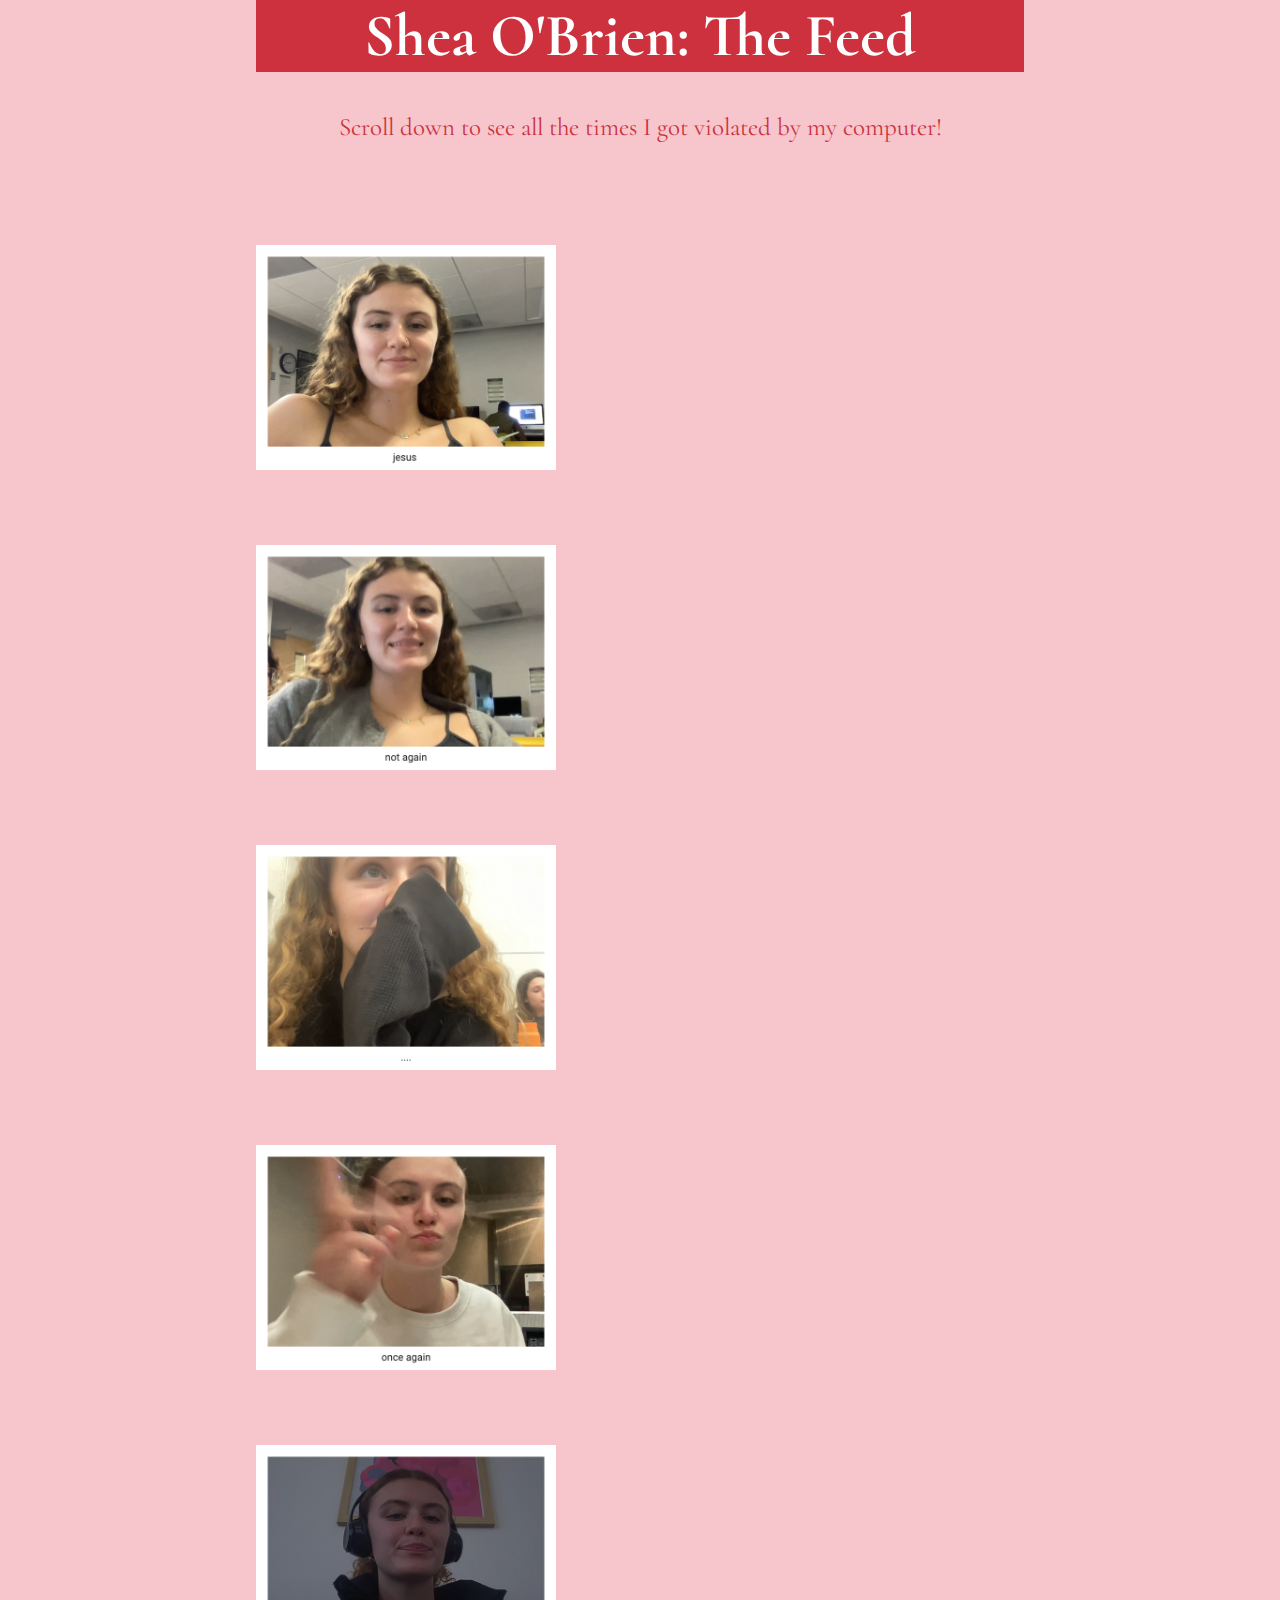
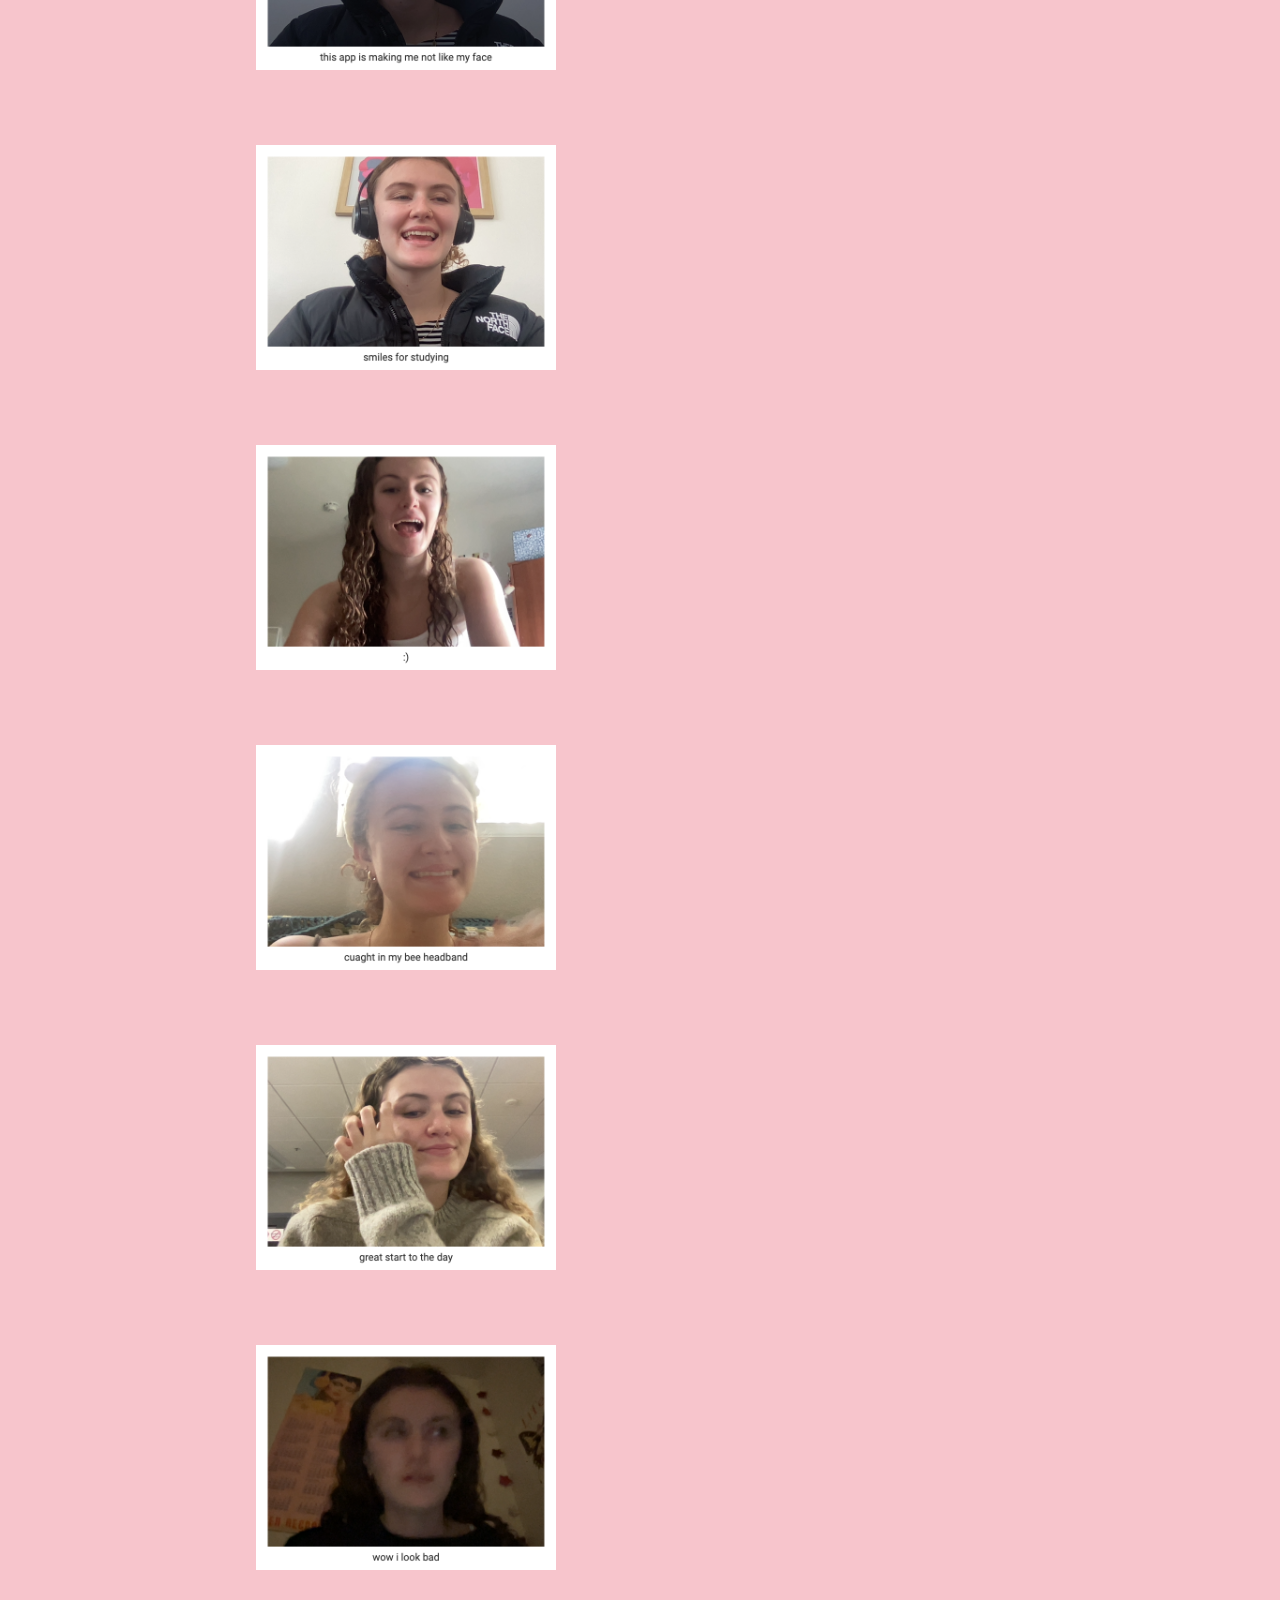
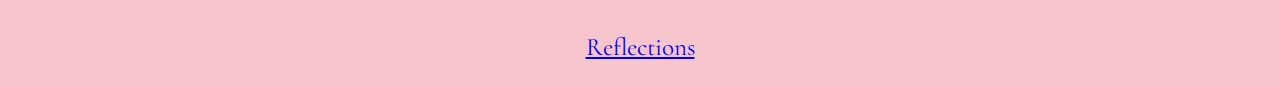
==== index.html @ 1f591c4f "send to server" ====
<html lang="en">
<head>
    <meta charset="UTF-8">
    <meta name="viewport" content="width=device-width, initial-scale=1.0">
    <title>Document</title>
    <link rel="preconnect" href="https://fonts.googleapis.com">
    <link rel="preconnect" href="https://fonts.gstatic.com" crossorigin>
    <link href="https://fonts.googleapis.com/css2?family=Cormorant:ital,wght@1,300&display=swap" rel="stylesheet">
<link rel="stylesheet" href="style.css">
<link rel="stylesheet" href="refelctions.idex.html">

<body>
    <h1>Shea O'Brien: The Feed</h1>
    <p>Scroll down to see all the times I got violated by my computer!</p>
    <div class="container"></div>
    <div class="one">
    <img src="images/glanceback copy/2024-01-29 copy.png" alt="jesus" width="300px"></div>
    <div class="two">
    <img src="images/glanceback copy/2024-01-29.png" alt="words" width="300px"></div>
    <div class="three">
    <img src="images/glanceback copy/2024-01-30.png" alt="words" width="300px"></div>
    <div class="four">
        <img src="images/glanceback copy/2024-01-31.png" alt="words" width="300px"></div>
    <div class="five">
         <img src="images/glanceback copy/2024-02-01 copy.png" alt="words" width="300px"></div>
    <div class="six">
         <img src="images/glanceback copy/2024-02-01.png" alt="words" width="300px"></div>
    <div class="seven">
         <img src="images/glanceback copy/2024-02-03.png" alt="words" width="300px"></div>
    <div class="eight">
         <img src="images/glanceback copy/2024-02-04.png" alt="words" width="300px"></div>
    <div class="nine">
        <img src="images/glanceback copy/download.png" alt="words" width="300px"></div>
     <div class="ten">
        <img src="images/glanceback copy/2024-01-26.png" alt="words" width="300px"></div>  
        
     <p>          
      <a href="refelctions.idex.html">Reflections</a>
     </p> 
</body>
</html>
---- style.css ----
body{
    width: 60%;
    margin: auto;
    background-color: #F7C5CC;
    font-family: 'Cormorant', serif;
}

.container{
    padding: 20px;
    display: flex;
    justify-content: space-between;
}

a:visited{
    color: #ffffff;
    text-decoration: none;
}

footer a {
    text-decoration: none;
  }

  footer a:hover {
    text-decoration: none;
    color: #f4f1f1;
  }

h1{
background-color: #CC313D;
color: #ffffff;
font-size: 60px;
text-align: center;
font: bold;
}

p{
    color: #CC313D;
    font-size: 25px;
    text-align: center;
}

.one{
    display: flex;
    justify-content: right;
    align-items: center;
    width: 300px;
    height: 300px;
}

.two{
    display: flex;
    justify-content: right;
    align-items: center;
    width: 300px;
    height: 300px;
}

.three{
    display: flex;
    justify-content: right;
    align-items: center;
    width: 300px;
    height: 300px;
}

.four{
    display: flex;
    justify-content: right;
    align-items: center;
    width: 300px;
    height: 300px;
}

.five{
    display: flex;
    justify-content: right;
    align-items: center;
    width: 300px;
    height: 300px;
}

.six{
    display: flex;
    justify-content: right;
    align-items: center;
    width: 300px;
    height: 300px;
}

.seven{
    display: flex;
    justify-content: right;
    align-items: center;
    width: 300px;
    height: 300px;
}

.eight{
    display: flex;
    justify-content: right;
    align-items: center;
    width: 300px;
    height: 300px;
}

.nine{
    display: flex;
    justify-content: right;
    align-items: center;
    width: 300px;
    height: 300px;
}

.ten{
    display: flex;
    justify-content: right;
    align-items: center;
    width: 300px;
    height: 300px;
}
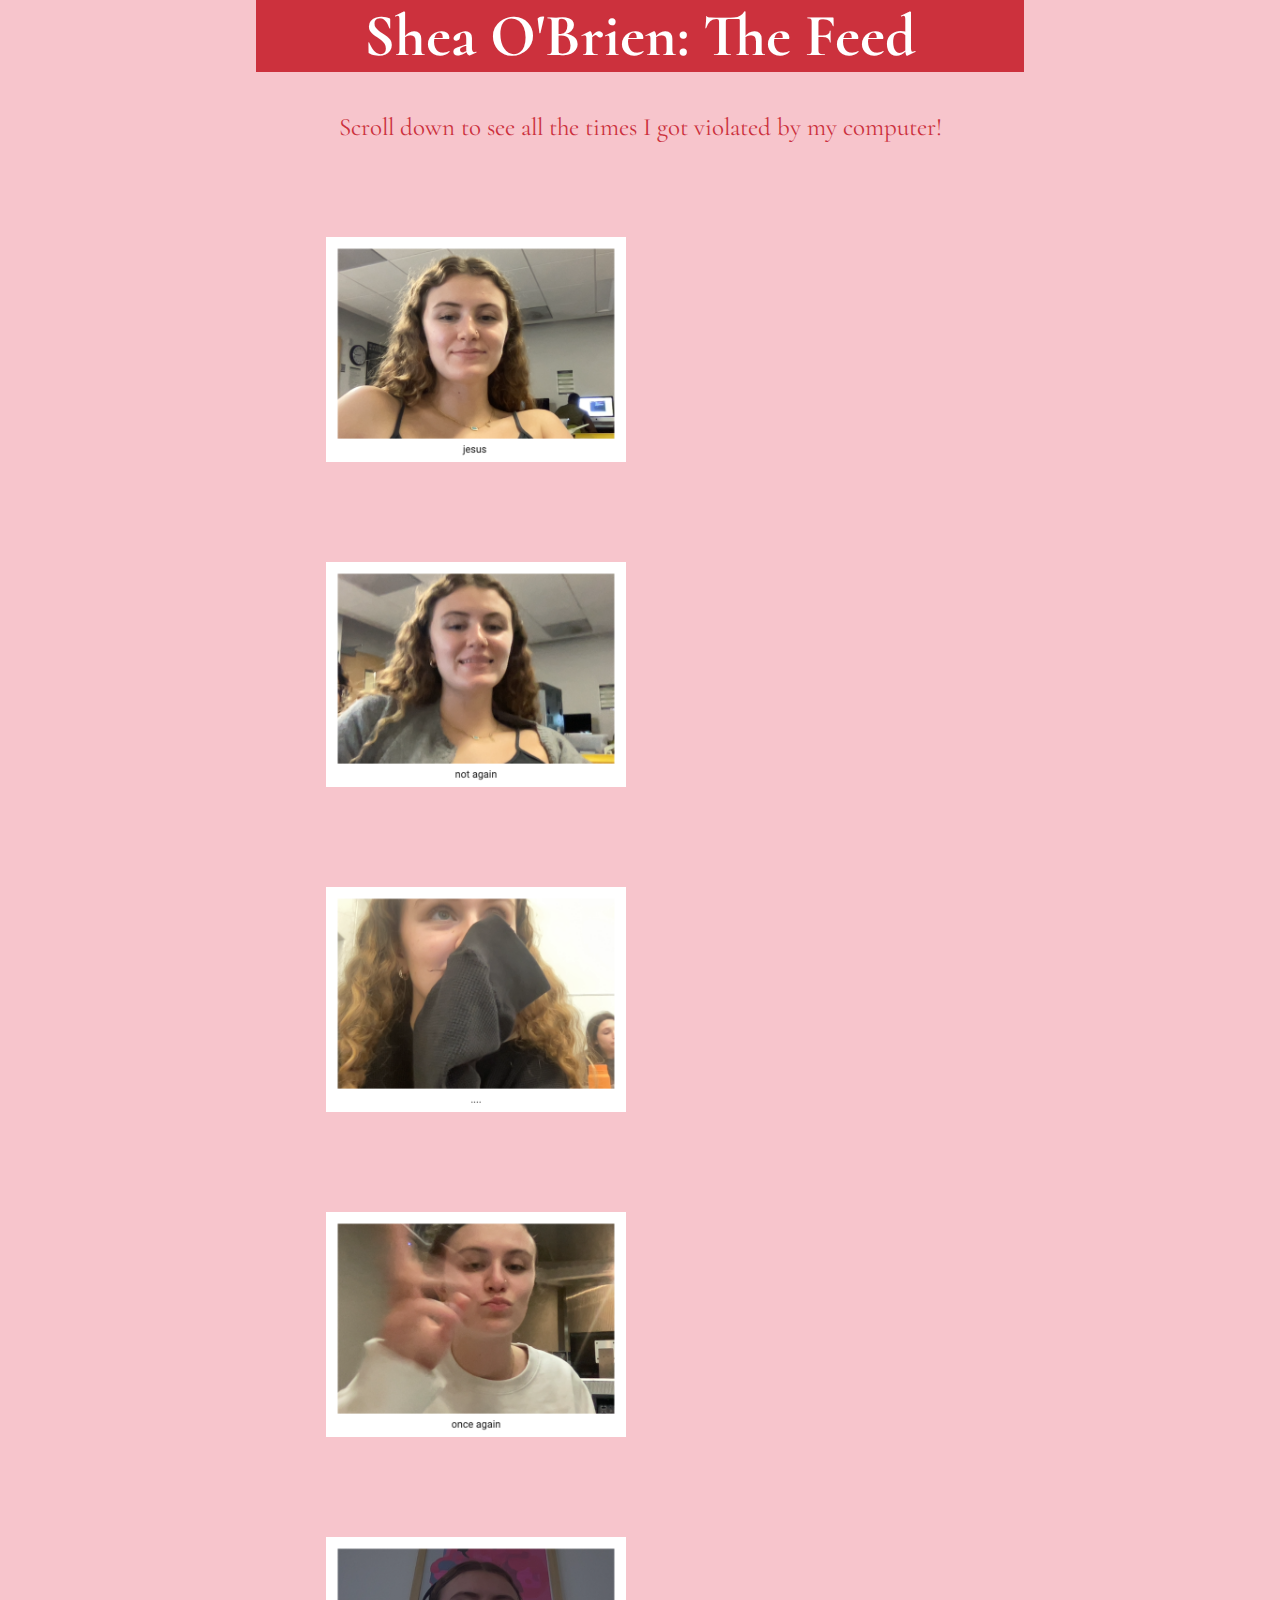
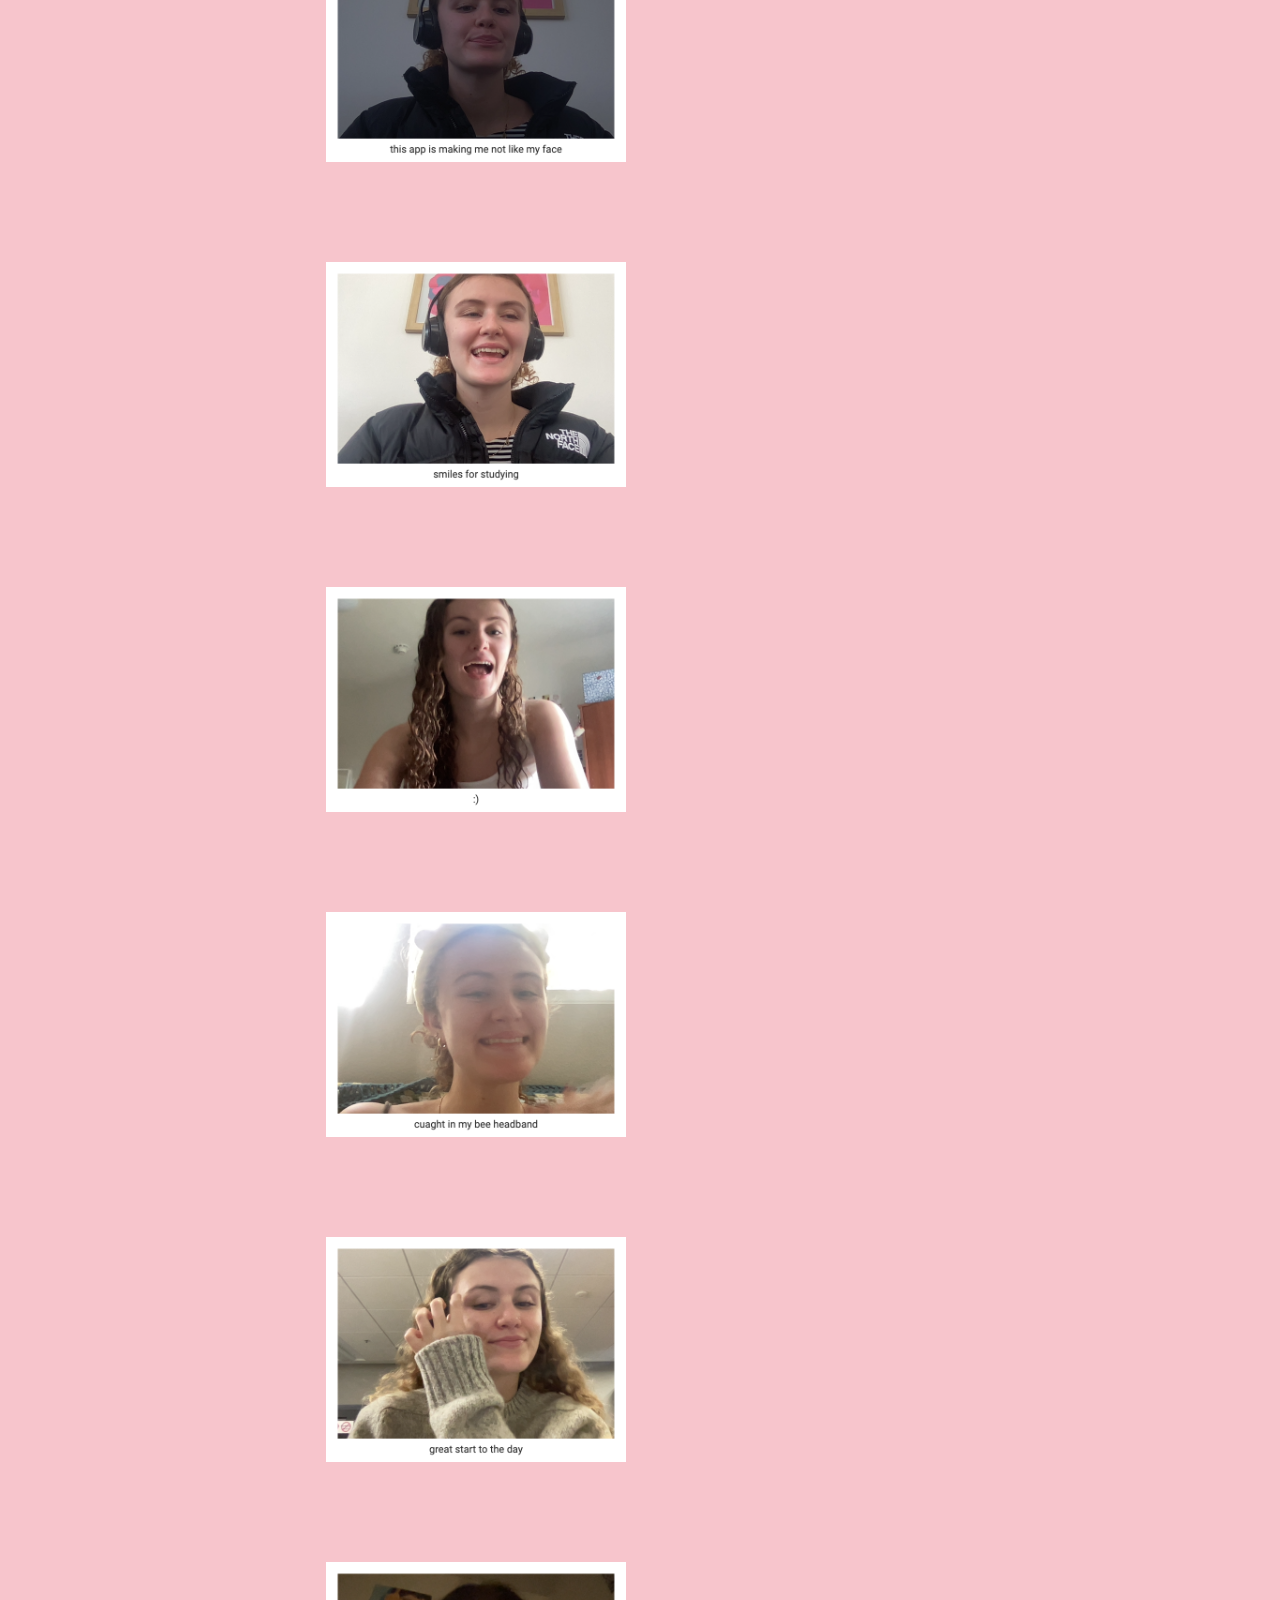
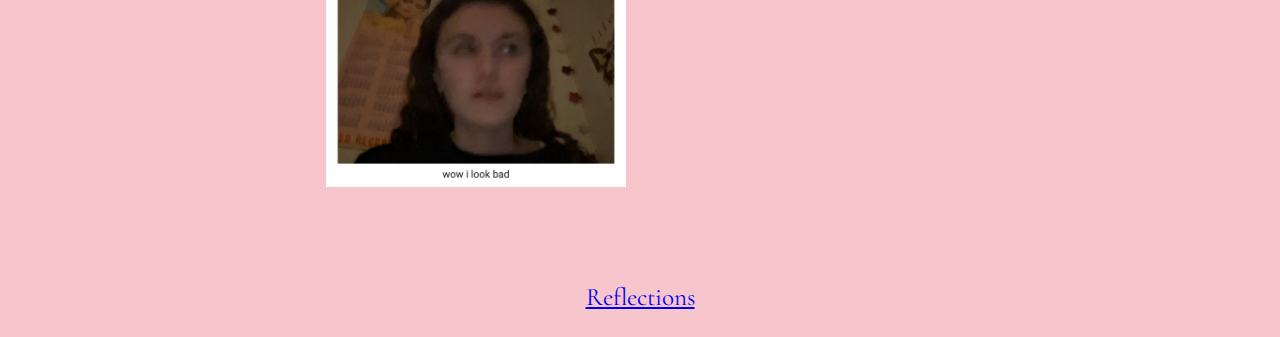
==== commit de299a5c: "send to the server" ====
--- a/index.html
+++ b/index.html
@@ -12,30 +12,19 @@
 <body>
     <h1>Shea O'Brien: The Feed</h1>
     <p>Scroll down to see all the times I got violated by my computer!</p>
-    <div class="container"></div>
-    <div class="one">
-    <img src="images/glanceback copy/2024-01-29 copy.png" alt="jesus" width="300px"></div>
-    <div class="two">
-    <img src="images/glanceback copy/2024-01-29.png" alt="words" width="300px"></div>
-    <div class="three">
-    <img src="images/glanceback copy/2024-01-30.png" alt="words" width="300px"></div>
-    <div class="four">
-        <img src="images/glanceback copy/2024-01-31.png" alt="words" width="300px"></div>
-    <div class="five">
-         <img src="images/glanceback copy/2024-02-01 copy.png" alt="words" width="300px"></div>
-    <div class="six">
-         <img src="images/glanceback copy/2024-02-01.png" alt="words" width="300px"></div>
-    <div class="seven">
-         <img src="images/glanceback copy/2024-02-03.png" alt="words" width="300px"></div>
-    <div class="eight">
-         <img src="images/glanceback copy/2024-02-04.png" alt="words" width="300px"></div>
-    <div class="nine">
-        <img src="images/glanceback copy/download.png" alt="words" width="300px"></div>
-     <div class="ten">
-        <img src="images/glanceback copy/2024-01-26.png" alt="words" width="300px"></div>  
-        
-     <p>          
-      <a href="refelctions.idex.html">Reflections</a>
-     </p> 
+    <div class="container">
+    <img src="images/glanceback copy/2024-01-29 copy.png" alt="jesus" width="300px">
+    <img src="images/glanceback copy/2024-01-29.png" alt="words" width="300px">
+    <img src="images/glanceback copy/2024-01-30.png" alt="words" width="300px">
+        <img src="images/glanceback copy/2024-01-31.png" alt="words" width="300px">
+         <img src="images/glanceback copy/2024-02-01 copy.png" alt="words" width="300px">
+         <img src="images/glanceback copy/2024-02-01.png" alt="words" width="300px">
+         <img src="images/glanceback copy/2024-02-03.png" alt="words" width="300px">
+         <img src="images/glanceback copy/2024-02-04.png" alt="words" width="300px">
+        <img src="images/glanceback copy/download.png" alt="words" width="300px">
+        <img src="images/glanceback copy/2024-01-26.png" alt="words" width="300px">
+     </div> 
+     
+     <p><a href="refelctions.idex.html">Reflections</a></p> 
 </body>
 </html>--- a/style.css
+++ b/style.css
@@ -9,6 +9,7 @@
     padding: 20px;
     display: flex;
     justify-content: space-between;
+    flex-wrap: wrap;
 }
 
 a:visited{
@@ -26,11 +27,11 @@
   }
 
 h1{
-background-color: #CC313D;
-color: #ffffff;
-font-size: 60px;
-text-align: center;
-font: bold;
+    background-color: #CC313D;
+    color: #ffffff;
+    font-size: 60px;
+    text-align: center;
+    font: bold;
 }
 
 p{
@@ -39,82 +40,7 @@
     text-align: center;
 }
 
-.one{
-    display: flex;
-    justify-content: right;
-    align-items: center;
-    width: 300px;
-    height: 300px;
+
+img{
+    padding: 50px;
 }
-
-.two{
-    display: flex;
-    justify-content: right;
-    align-items: center;
-    width: 300px;
-    height: 300px;
-}
-
-.three{
-    display: flex;
-    justify-content: right;
-    align-items: center;
-    width: 300px;
-    height: 300px;
-}
-
-.four{
-    display: flex;
-    justify-content: right;
-    align-items: center;
-    width: 300px;
-    height: 300px;
-}
-
-.five{
-    display: flex;
-    justify-content: right;
-    align-items: center;
-    width: 300px;
-    height: 300px;
-}
-
-.six{
-    display: flex;
-    justify-content: right;
-    align-items: center;
-    width: 300px;
-    height: 300px;
-}
-
-.seven{
-    display: flex;
-    justify-content: right;
-    align-items: center;
-    width: 300px;
-    height: 300px;
-}
-
-.eight{
-    display: flex;
-    justify-content: right;
-    align-items: center;
-    width: 300px;
-    height: 300px;
-}
-
-.nine{
-    display: flex;
-    justify-content: right;
-    align-items: center;
-    width: 300px;
-    height: 300px;
-}
-
-.ten{
-    display: flex;
-    justify-content: right;
-    align-items: center;
-    width: 300px;
-    height: 300px;
-}
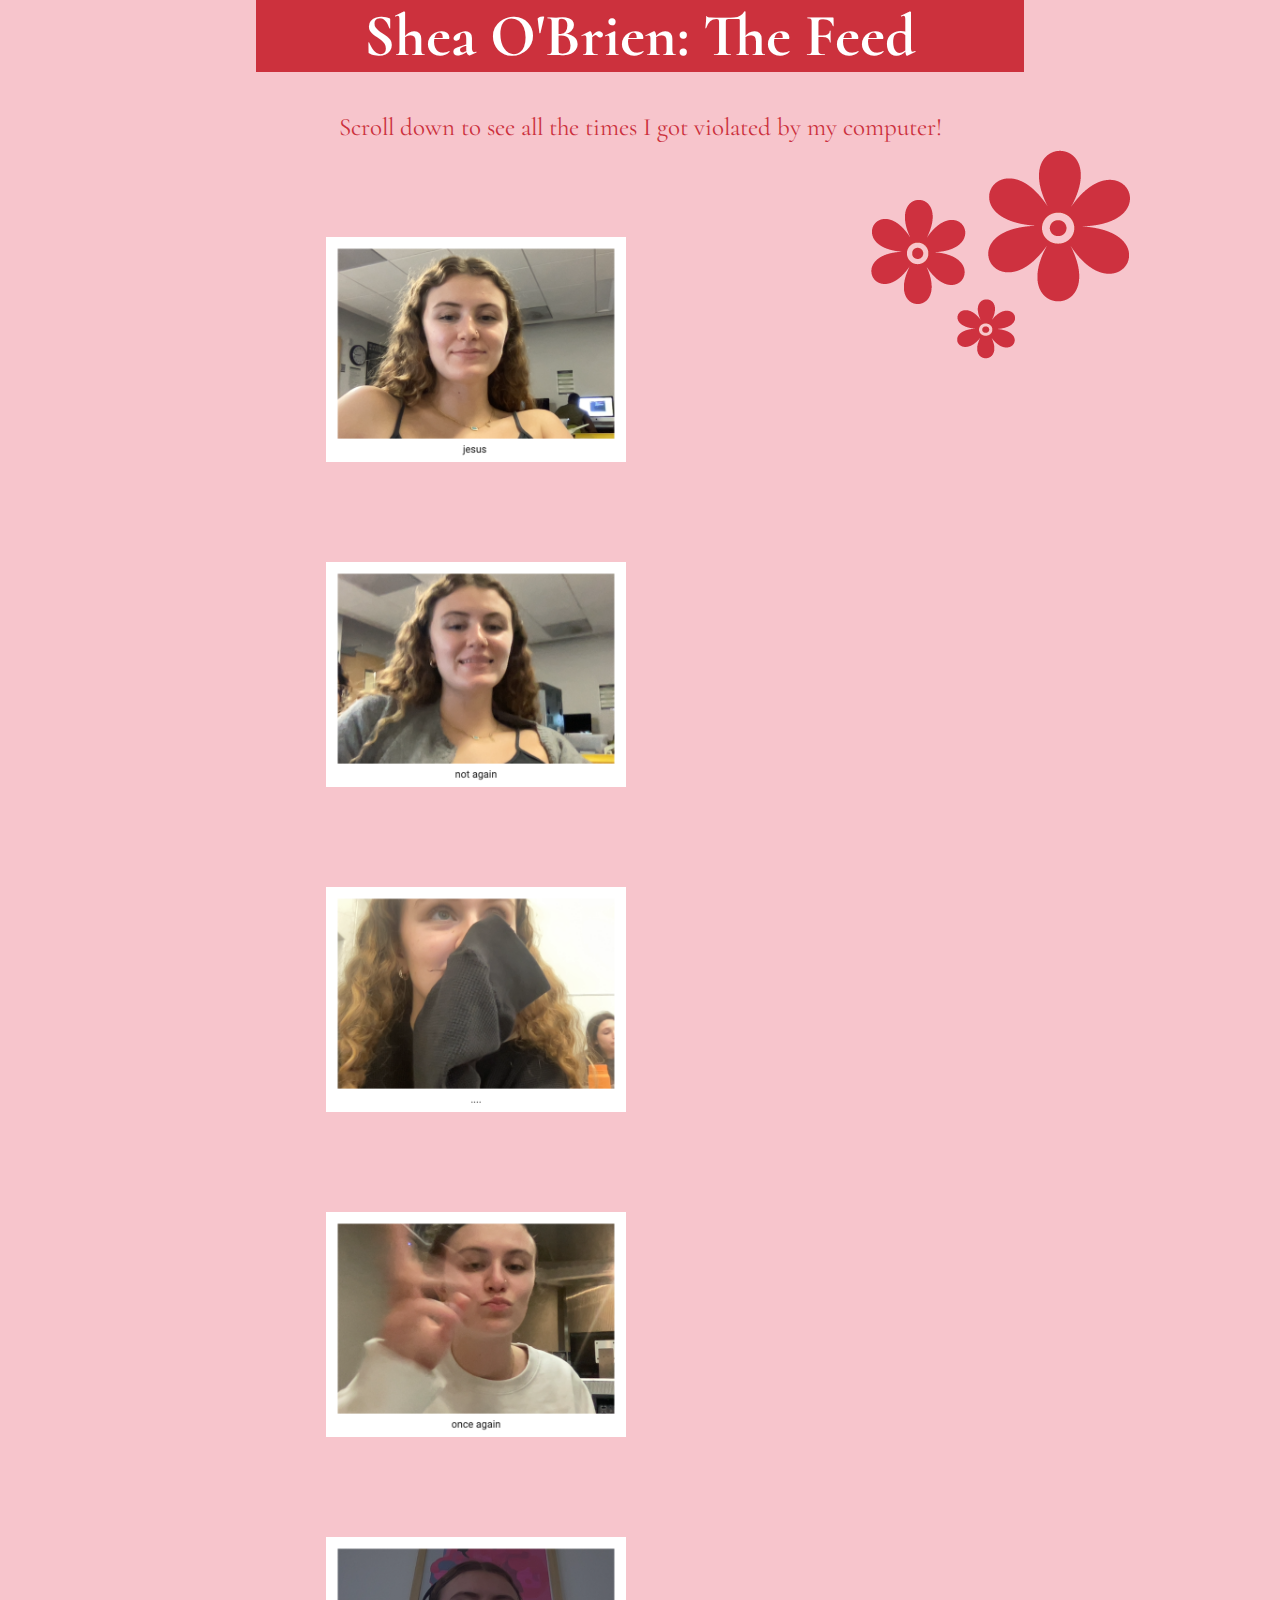
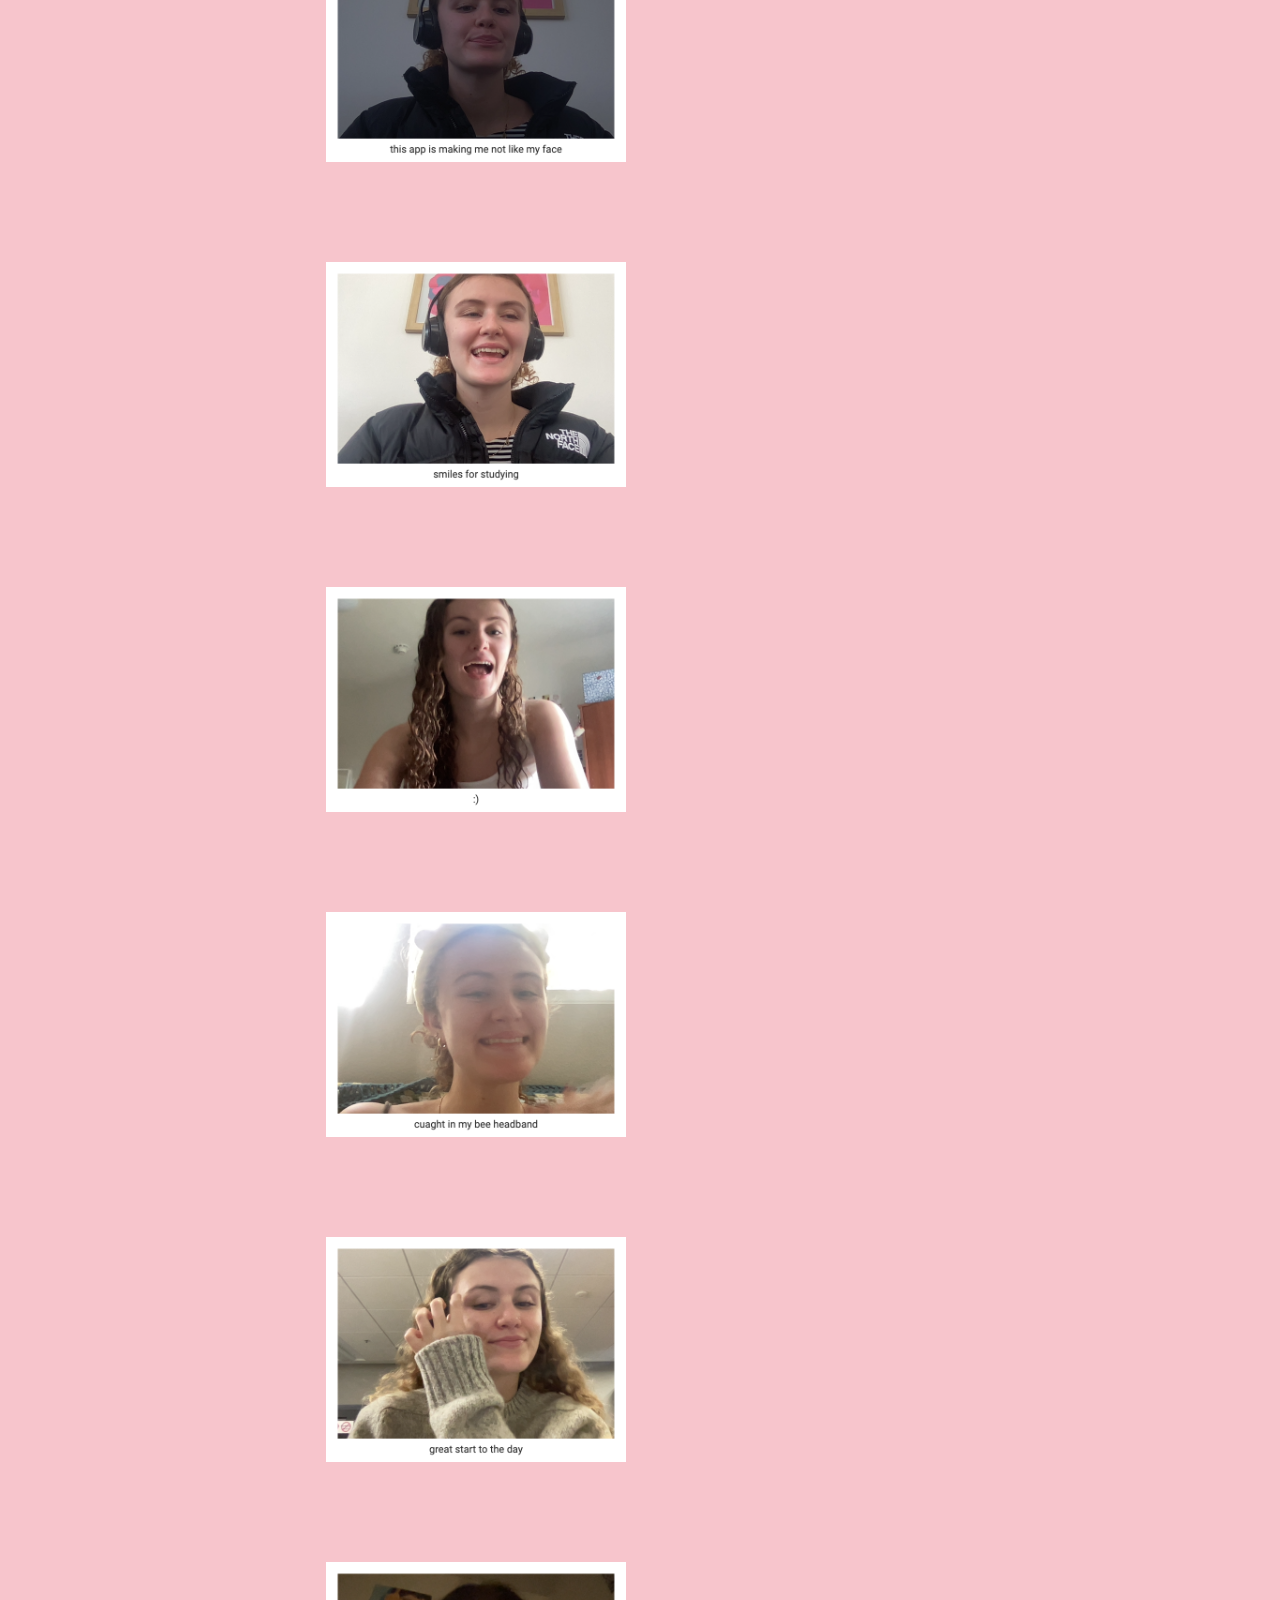
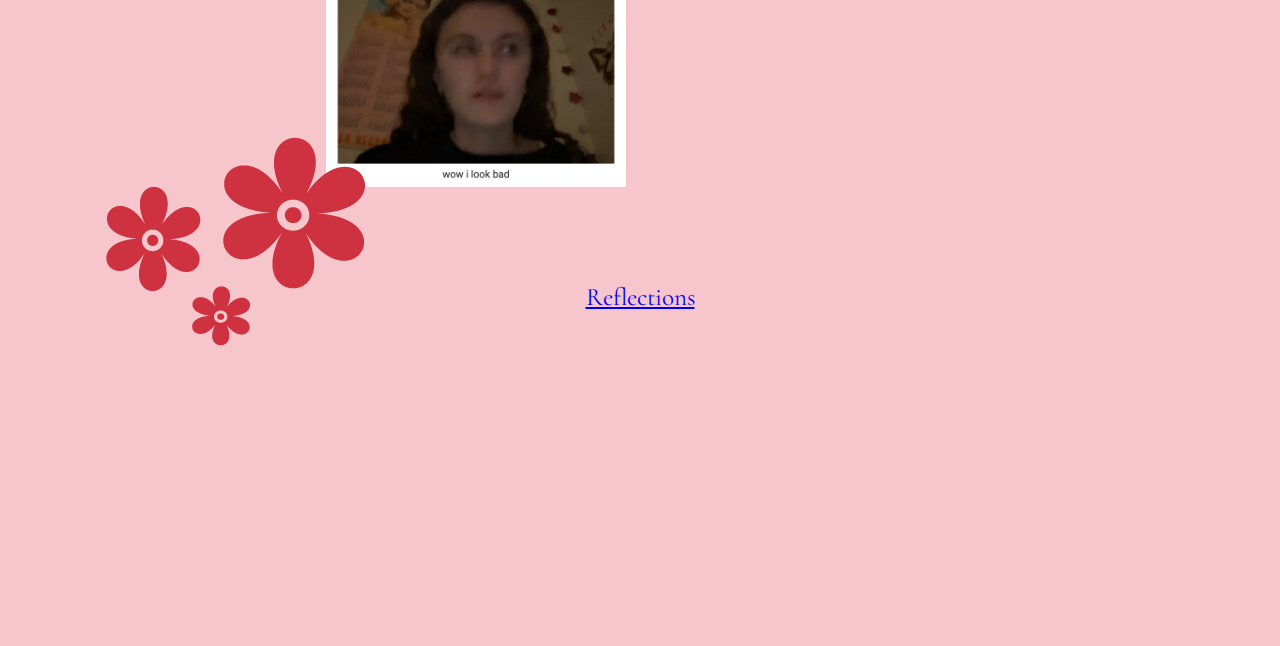
==== commit 25d5c0b6: "send to server" ====
--- a/index.html
+++ b/index.html
@@ -26,5 +26,8 @@
      </div> 
      
      <p><a href="refelctions.idex.html">Reflections</a></p> 
+     
+     <img id="flower-1"  src="images/glanceback copy/new flowers.png" alt="flowers">
+     <img id="flower-2"  src="images/glanceback copy/new flowers.png" alt="flowers">
 </body>
 </html>--- a/style.css
+++ b/style.css
@@ -27,7 +27,7 @@
   }
 
 h1{
-    background-color: #CC313D;
+    background-color: #cc313d;
     color: #ffffff;
     font-size: 60px;
     text-align: center;
@@ -44,3 +44,15 @@
 img{
     padding: 50px;
 }
+
+#flower-1{
+    position: absolute;
+    top: 100px;
+    right: 100px;
+}
+
+#flower-2{
+    position: relative;
+    bottom: 250px;
+    left: -200px;
+}